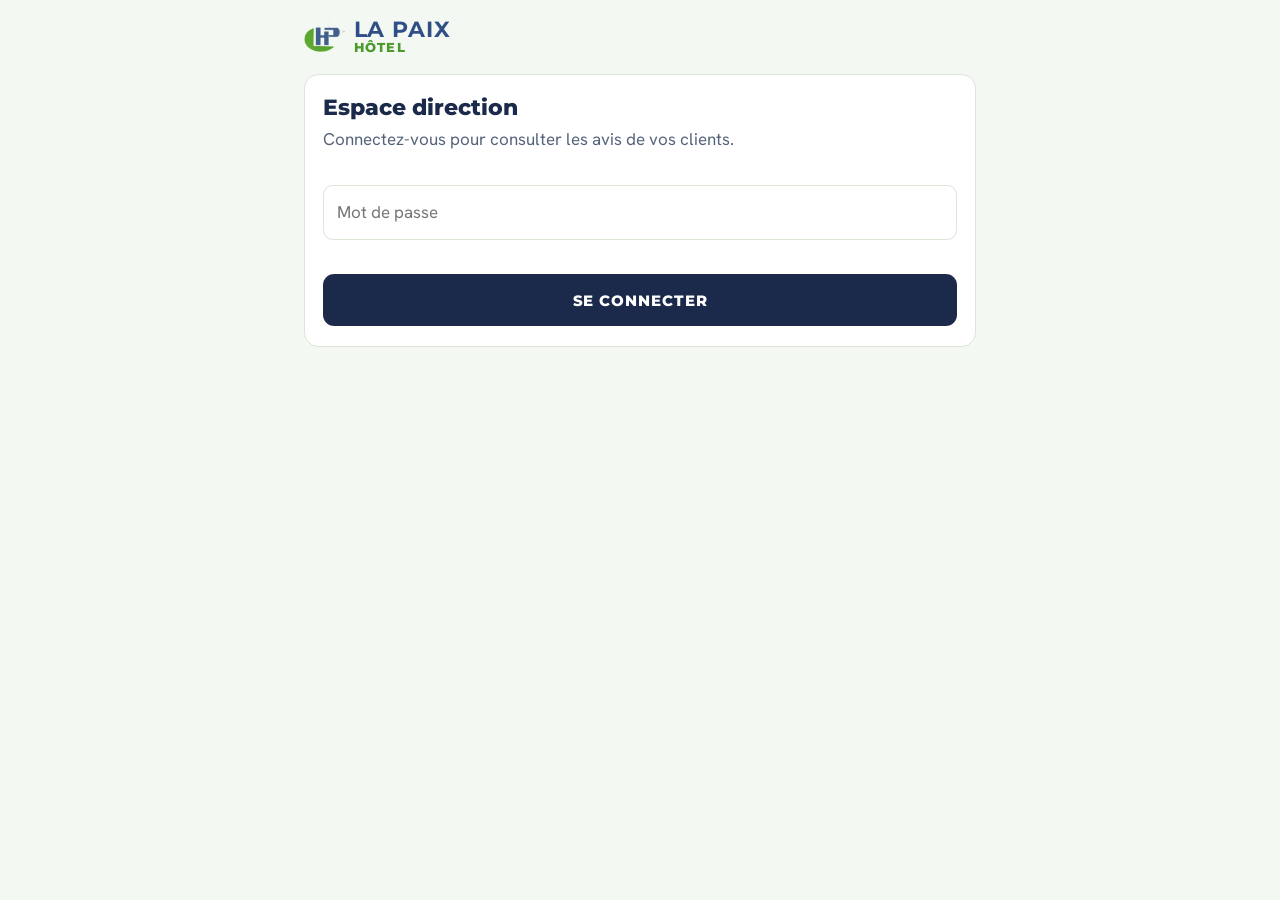
==== accueil.html @ 6229277f "Add files via upload" ====
<!doctype html>
<html lang="fr">
<head>
<meta charset="utf-8">
<meta name="viewport" content="width=device-width,initial-scale=1">
<meta name="robots" content="noindex,nofollow">
<title>Accueil — Hôtel de la Paix</title>
<link rel="icon" type="image/png" href="favicon.png">
<link rel="stylesheet" href="style.css">
<link rel="stylesheet" href="admin.css">
<script src="config.js"></script>
<script src="store.js"></script>
<script>if(!Auth.isIn())location.replace("admin.html?next=accueil.html");</script>
</head>
<body>
<div class="app adm">
  <div class="hdr noprint"><div class="top"><div class="wm"><b>LA PAIX</b><i>HÔTEL</i></div><button type="button" class="pill" id="out2">Quitter</button></div></div>
  <h1 class="ttl">Bienvenue</h1>
  <p class="sub">Choisissez la plateforme à ouvrir.</p>
  <div class="hub">
    <a class="hubc" href="admin.html" id="cAvis">
      <span class="hi" aria-hidden="true">★</span>
      <span class="ht">Avis clients</span>
      <span class="hd">Notes, commentaires et réclamations de vos clients.</span>
      <span class="hs" id="sAvis">&nbsp;</span>
      <span class="hg">Ouvrir →</span>
    </a>
    <a class="hubc" href="reservations.html" id="cResa">
      <span class="hi" aria-hidden="true">🛎</span>
      <span class="ht">Réservations</span>
      <span class="hd">Demandes envoyées depuis le site : valider, refuser, confirmer.</span>
      <span class="hs" id="sResa">&nbsp;</span>
      <span class="hg">Ouvrir →</span>
    </a>
  </div>
</div>
<script src="accueil.js"></script>
</body>
</html>
---- style.css ----
@font-face{font-family:Montserrat;font-weight:700;font-display:swap;src:url(fonts/montserrat-latin-700-normal.woff2) format("woff2")}
@font-face{font-family:Montserrat;font-weight:800;font-display:swap;src:url(fonts/montserrat-latin-800-normal.woff2) format("woff2")}
@font-face{font-family:"Hanken Grotesk";font-weight:400;font-display:swap;src:url(fonts/hanken-grotesk-latin-400-normal.woff2) format("woff2")}
@font-face{font-family:"Hanken Grotesk";font-weight:500;font-display:swap;src:url(fonts/hanken-grotesk-latin-500-normal.woff2) format("woff2")}
@font-face{font-family:"Hanken Grotesk";font-weight:600;font-display:swap;src:url(fonts/hanken-grotesk-latin-600-normal.woff2) format("woff2")}
:root{--ink:#1b2a4a;--paper:#f4f8f3;--grey:#55637a;--soft:#dbe5d8;--lb:#2f4f86;--lg:#4a9a2c;--star:#f5b301;--err:#b3261e;
--display:Montserrat,system-ui,sans-serif;--text:"Hanken Grotesk",system-ui,-apple-system,"Segoe UI",sans-serif}
*{box-sizing:border-box;-webkit-tap-highlight-color:transparent}
html{-webkit-text-size-adjust:100%}
body{margin:0;background:var(--paper);color:var(--ink);font:400 1.0625rem/1.55 var(--text);min-height:100vh}
.app{max-width:30rem;margin:0 auto;padding:1rem 1rem 3rem}
.top{display:flex;align-items:center;justify-content:space-between;margin-bottom:1.4rem}
.wm{display:flex;flex-direction:column;font-family:var(--display);font-weight:800;line-height:1}
.wm{position:relative;padding-left:3.1rem;min-height:2.6rem;justify-content:center}
.wm::before{content:'';position:absolute;left:0;top:50%;transform:translateY(-50%);width:2.6rem;height:2.6rem;background:url(logo.png) center/contain no-repeat}
.wm b{color:var(--lb);font-size:1.35rem;letter-spacing:.04em}
.wm i{font-style:normal;color:var(--lg);font-size:.8rem;letter-spacing:.1em;margin-top:.12rem}
.lang{display:flex;border:1px solid var(--soft);border-radius:2rem;overflow:hidden;background:#fff}
.lang button{font:700 .78rem var(--display);letter-spacing:.06em;border:0;background:none;color:var(--grey);padding:.45rem .8rem;cursor:pointer}
.lang button[aria-pressed=true]{background:var(--ink);color:#fff}
.hero{text-align:center;margin-bottom:1.2rem}
.where{display:inline-block;font:700 .78rem var(--display);letter-spacing:.08em;text-transform:uppercase;color:var(--lb);background:#e6edf7;border-radius:2rem;padding:.35rem .8rem;margin-bottom:.8rem}
h1{font:800 1.55rem/1.25 var(--display);margin:0 0 .35rem}
.sub{color:var(--grey);margin:0}
.card{background:#fff;border:1px solid var(--soft);border-radius:.9rem;padding:1.2rem 1.1rem;margin-top:1rem}
.card h2{font:800 .85rem var(--display);letter-spacing:.06em;text-transform:uppercase;margin:0 0 .8rem;color:var(--grey)}
.svc{display:grid;grid-template-columns:1fr 1fr;gap:.7rem}
.svc button{display:flex;flex-direction:column;align-items:center;gap:.4rem;font:700 .95rem var(--display);padding:1.1rem .5rem;background:#fff;border:1.5px solid var(--soft);border-radius:.8rem;color:var(--ink);cursor:pointer;min-height:5.5rem}
.svc button:active{border-color:var(--lb);background:#e6edf7}
.svc svg{width:1.9rem;height:1.9rem;stroke:var(--lb);fill:none;stroke-width:1.7;stroke-linecap:round;stroke-linejoin:round}
.stars{display:flex;justify-content:center;gap:.25rem}
.stars button{background:none;border:0;padding:.2rem;cursor:pointer;line-height:0}
.stars svg{width:2.9rem;height:2.9rem;fill:#e3e8ee;stroke:none;transition:transform .12s,fill .12s}
.stars button.on svg{fill:var(--star)}
.stars button:active svg{transform:scale(1.15)}
.rlabel{text-align:center;font:700 1rem var(--display);min-height:1.6rem;margin-top:.5rem;color:var(--ink)}
.more{margin-top:.8rem;border-top:1px solid var(--soft);padding-top:.7rem}
.more summary{cursor:pointer;color:var(--lb);font-weight:600;list-style:none}
.more summary::-webkit-details-marker{display:none}
.crit{display:flex;align-items:center;justify-content:space-between;gap:.6rem;margin-top:.6rem}
.crit span{font-size:.95rem}
.mini{display:flex;gap:.1rem}
.mini button{background:none;border:0;padding:.15rem;cursor:pointer;line-height:0}
.mini svg{width:1.55rem;height:1.55rem;fill:#e3e8ee}
.mini button.on svg{fill:var(--star)}
textarea,input[type=text],input[type=tel],input[type=email]{width:100%;font:inherit;color:var(--ink);padding:.8rem .85rem;border:1.5px solid var(--soft);border-radius:.6rem;background:#fff}
textarea{min-height:6.2rem;resize:vertical}
textarea:focus,input:focus{outline:0;border-color:var(--lb)}
.opt{font-weight:500;color:var(--grey);font-size:.82rem;text-transform:none;letter-spacing:0}
.grid2{display:grid;grid-template-columns:1fr 1fr;gap:.6rem}
.grid2 .full{grid-column:1/-1}
.chk{display:flex;gap:.6rem;align-items:flex-start;margin-top:.9rem;font-size:.92rem;color:var(--grey)}
.chk input{width:1.25rem;height:1.25rem;margin-top:.15rem;flex:none;accent-color:var(--lb)}
.send{width:100%;margin-top:1.1rem;font:800 .95rem var(--display);letter-spacing:.06em;text-transform:uppercase;color:#fff;background:var(--ink);border:0;border-radius:.7rem;padding:1.05rem;cursor:pointer}
.send:disabled{opacity:.45;cursor:not-allowed}
.hint{color:var(--grey);font-size:.82rem;text-align:center;margin-top:.7rem}
.err{color:var(--err);font-size:.9rem;min-height:1.2rem;margin-top:.5rem;text-align:center}
.thanks{text-align:center;padding:2rem 1rem}
.thanks .ok{width:4.2rem;height:4.2rem;border-radius:50%;background:#e6edf7;display:grid;place-items:center;margin:0 auto 1rem}
.thanks .ok svg{width:2.2rem;height:2.2rem;stroke:var(--lg);fill:none;stroke-width:3;stroke-linecap:round;stroke-linejoin:round}
.thanks .got{display:flex;justify-content:center;gap:.15rem;margin:.6rem 0}
.thanks .got svg{width:1.7rem;height:1.7rem;fill:#e3e8ee}.thanks .got .on{fill:var(--star)}
.link{background:none;border:0;color:var(--lb);font:600 1rem var(--text);cursor:pointer;margin-top:1rem;text-decoration:underline}
[hidden]{display:none!important}
.foot{text-align:center;color:var(--grey);font-size:.8rem;margin-top:2rem}

.hint.priv{font-size:.78rem;margin-top:.5rem;line-height:1.4;text-align:left}
---- admin.css ----
.adm{max-width:44rem}
.adm .top{margin-bottom:1rem}
.acts{display:flex;gap:.5rem}
.pill{font:700 .78rem var(--display);letter-spacing:.05em;text-transform:uppercase;color:var(--ink);background:#fff;border:1px solid var(--soft);border-radius:2rem;padding:.5rem .9rem;text-decoration:none;cursor:pointer}
.ttl{font:800 1.5rem var(--display);margin:.2rem 0 0}
.adm .sub{margin-bottom:1rem}
.kpis{display:grid;grid-template-columns:1fr 1fr;gap:.7rem}
.kpi{background:#fff;border:1px solid var(--soft);border-radius:.9rem;padding:1rem}
.kpi.big{grid-column:1/-1;display:flex;flex-wrap:wrap;align-items:center;gap:.2rem 1.2rem;background:var(--ink);color:#fff;border-color:var(--ink)}
.kpi .lab{font:700 .72rem var(--display);letter-spacing:.07em;text-transform:uppercase;color:var(--grey);width:100%}
.kpi.big .lab{color:#b9c6dc}
.kpi .val{font:800 2.1rem/1.1 var(--display)}
.kpi.big .val{font-size:3rem}
.kpi .mut{font-size:.8rem;color:var(--grey)}
.st{display:flex;gap:.1rem}
.st svg{width:1.4rem;height:1.4rem;fill:#3c557c}.st svg.on{fill:var(--star)}
.adm .card h2{display:flex;align-items:center;gap:.5rem}
.adm .card h2.warn{color:var(--err)}
.badge{background:var(--err);color:#fff;border-radius:2rem;font:700 .75rem var(--display);padding:.1rem .55rem;letter-spacing:0}
.sv{margin:.9rem 0}
.sv:first-child{margin-top:0}
.sv .row{display:flex;justify-content:space-between;align-items:baseline;font-weight:600;margin-bottom:.3rem}
.sv .row small{color:var(--grey);font-weight:400}
.bar{height:.65rem;background:#e9eef6;border-radius:1rem;overflow:hidden}
.bar i{display:block;height:100%;border-radius:1rem;background:var(--lg)}
.bar i.mid{background:var(--star)}.bar i.low{background:var(--err)}
.rv{border-top:1px solid var(--soft);padding:.85rem 0}
.rv:first-child{border-top:0;padding-top:0}
.rv .hd{display:flex;justify-content:space-between;gap:.5rem;align-items:center;font-size:.85rem;color:var(--grey)}
.rv .hd b{color:var(--ink);font-size:.92rem}
.rv .sts{display:flex;gap:.05rem;margin:.25rem 0}
.rv .sts svg{width:1rem;height:1rem;fill:#e3e8ee}.rv .sts svg.on{fill:var(--star)}
.rv p{margin:.2rem 0;font-size:.98rem;overflow-wrap:anywhere}
.rv .who{font-size:.85rem;color:var(--grey)}
.rv.alert{background:#fdf2f1;border:1px solid #f1c9c5;border-radius:.7rem;padding:.8rem;margin-top:.6rem}
.rv.alert:first-child{margin-top:0}
.tag{display:inline-block;font:700 .68rem var(--display);letter-spacing:.05em;text-transform:uppercase;background:#e6edf7;color:var(--lb);border-radius:2rem;padding:.15rem .55rem}
.more,.demo{font:600 .95rem var(--text);background:none;border:1.5px solid var(--soft);color:var(--ink);border-radius:.6rem;padding:.7rem 1rem;cursor:pointer;width:100%;margin-top:.6rem}
.demo{width:auto;color:var(--grey);font-size:.85rem}
.empty{text-align:center;padding:2rem 1rem}
.foot2{text-align:center;margin-top:1.5rem}

.banner{display:block;background:var(--err);color:#fff;font:700 .92rem var(--display);border-radius:.8rem;padding:.8rem 1rem;margin-bottom:.8rem;text-decoration:none}
.cfg{display:flex;align-items:center;gap:.6rem;flex-wrap:wrap;font-size:.9rem;color:var(--grey);margin:-.2rem 0 .8rem}
.cfg select{font:inherit;padding:.4rem .5rem;border:1.5px solid var(--soft);border-radius:.5rem;background:#fff;color:var(--ink)}
.tabs{display:grid;grid-template-columns:repeat(4,1fr);gap:.35rem;margin-bottom:.9rem}
.tabs button{font:700 .72rem var(--display);letter-spacing:.02em;border:1.5px solid var(--soft);background:#fff;color:var(--grey);border-radius:.6rem;padding:.55rem .15rem;cursor:pointer;line-height:1.25}
.tabs button b{display:block;font-size:1.05rem;color:var(--ink)}
.tabs button[aria-selected=true]{background:var(--ink);border-color:var(--ink);color:#fff}
.tabs button[aria-selected=true] b{color:#fff}
.chips{display:flex;flex-wrap:wrap;gap:.35rem;margin-top:.6rem}
.chips button{font:700 .72rem var(--display);border:1.5px solid var(--soft);background:#fff;color:var(--grey);border-radius:2rem;padding:.4rem .75rem;cursor:pointer}
.chips button.on{background:var(--ink);border-color:var(--ink);color:#fff;cursor:default}
.chips button.s-En.on{background:#c98a00;border-color:#c98a00}.chips button.s-Tr.on{background:var(--lb);border-color:var(--lb)}.chips button.s-Cl.on{background:var(--lg);border-color:var(--lg)}
.rv textarea.note{width:100%;min-height:2.6rem;margin-top:.6rem;font:inherit;font-size:.9rem;padding:.55rem .65rem;border:1.5px solid var(--soft);border-radius:.5rem;background:#fff;resize:vertical}
.rv .hist{font-size:.78rem;color:var(--grey);margin-top:.35rem}
.empt{color:var(--grey);text-align:center;padding:1rem 0}
.toast{position:fixed;left:1rem;right:1rem;bottom:1rem;max-width:30rem;margin:0 auto;background:var(--ink);color:#fff;border-radius:.8rem;padding:.9rem 1rem;font-weight:600;box-shadow:0 6px 24px rgba(0,0,0,.25);z-index:50}
.tag.neg{background:#fbe3e1;color:var(--err)}
.seg{display:grid;grid-template-columns:repeat(5,1fr);gap:.3rem;margin:.8rem 0 .6rem}
.seg button{font:700 .78rem var(--display);border:1.5px solid var(--soft);background:#fff;color:var(--grey);border-radius:.6rem;padding:.6rem .2rem;cursor:pointer}
.seg button[aria-pressed=true]{background:var(--ink);border-color:var(--ink);color:#fff}
.flt{display:grid;grid-template-columns:1fr 1fr;gap:.5rem;margin-bottom:.9rem}
.flt select{font:inherit;font-size:.92rem;padding:.6rem .5rem;border:1.5px solid var(--soft);border-radius:.6rem;background:#fff;color:var(--ink);min-width:0;width:100%}
.flt .wide{grid-column:1/-1}
.chart svg{width:100%;height:auto;display:block;overflow:visible}
.chart .gl{stroke:#e3e8ee;stroke-width:1}.chart .ax{font:500 9px var(--text);fill:#7a869a}
.chart .cur{stroke:var(--ink);stroke-width:1;stroke-dasharray:3 3}
.ro{font-size:.88rem;color:var(--grey);margin-top:.5rem;min-height:1.3rem}.ro b{color:var(--ink)}
.ds{display:grid;grid-template-columns:2.6rem 1fr 5.6rem;align-items:center;gap:.6rem;margin:.55rem 0;font-size:.92rem}
.ds .n{font-weight:700}.ds .c{text-align:right;font-weight:600}.ds small{color:var(--grey);font-weight:400}
.sv.sel .row span:first-child{color:var(--lb)}

.nav2{display:grid;grid-template-columns:3rem 1fr 3rem;gap:.4rem;align-items:stretch;margin-bottom:.4rem}
.nav2 button{font:700 1.5rem/1 var(--display);border:1.5px solid var(--soft);background:#fff;color:var(--ink);border-radius:.6rem;cursor:pointer;padding:0}
.nav2 button:disabled{opacity:.35;cursor:not-allowed}
.curp{position:relative;border:1.5px solid var(--ink);border-radius:.6rem;background:#fff;display:flex;align-items:center;justify-content:center;min-height:3rem;padding:.3rem .5rem;text-align:center;font:800 .95rem/1.25 var(--display)}
.curp input,.curp select{position:absolute;inset:0;width:100%;height:100%;opacity:0;cursor:pointer;font-size:16px}
.lnk{background:none;border:0;color:var(--lb);font:600 .9rem var(--text);text-decoration:underline;cursor:pointer;margin:0 0 .6rem;padding:0}

.menu{display:flex;gap:.4rem;overflow-x:auto;margin:0 -1rem 1rem;padding:0 1rem .2rem;scrollbar-width:none}
.menu::-webkit-scrollbar{display:none}
.menu a{flex:none;font:700 .78rem var(--display);letter-spacing:.04em;text-transform:uppercase;text-decoration:none;color:var(--grey);background:#fff;border:1px solid var(--soft);border-radius:2rem;padding:.55rem .95rem;white-space:nowrap}
.menu a[aria-current=page]{background:var(--ink);border-color:var(--ink);color:#fff}
.hdr .top{margin-bottom:.9rem}
.noprint{}
.srch{width:100%;font:inherit;padding:.8rem .85rem;border:1.5px solid var(--soft);border-radius:.6rem;background:#fff;color:var(--ink);margin-bottom:.7rem}
.seg2{display:flex;gap:.4rem;margin-bottom:.6rem}
.seg2 button{font:700 .78rem var(--display);border:1.5px solid var(--soft);background:#fff;color:var(--grey);border-radius:2rem;padding:.5rem .95rem;cursor:pointer}
.seg2 button[aria-pressed=true]{background:var(--ink);border-color:var(--ink);color:#fff}
.cnt{margin:.2rem 0 .6rem;font-size:.88rem}
.cl{background:#fff;border:1px solid var(--soft);border-radius:.9rem;margin-bottom:.7rem;overflow:hidden}
.cl summary{list-style:none;cursor:pointer;padding:.95rem 1rem}
.cl summary::-webkit-details-marker{display:none}
.cl .nm{display:flex;justify-content:space-between;gap:.5rem;align-items:center;font:800 1.02rem var(--display)}
.cl .ct{font-size:.9rem;color:var(--grey);margin-top:.15rem;overflow-wrap:anywhere}
.cl .meta{display:flex;flex-wrap:wrap;gap:.4rem .8rem;font-size:.85rem;color:var(--grey);margin-top:.4rem;align-items:center}
.cl .meta .sts{display:flex}.cl .meta .sts svg{width:.95rem;height:.95rem;fill:#e3e8ee}.cl .meta .sts svg.on{fill:var(--star)}
.tag.rec{background:#e6edf7;color:#2f4f86}
.cl .hist2{border-top:1px solid var(--soft);padding:.2rem 1rem .9rem;background:#fafcff}
.cl .acts2{display:flex;flex-wrap:wrap;gap:.4rem;padding:.7rem 0 .2rem}
.cl .acts2 a{font:700 .75rem var(--display);text-transform:uppercase;letter-spacing:.04em;text-decoration:none;color:var(--ink);border:1.5px solid var(--soft);background:#fff;border-radius:2rem;padding:.45rem .85rem}
.f2{display:block;font-weight:600;font-size:.92rem;margin-bottom:.3rem}
.btnp{width:100%;font:800 .88rem var(--display);letter-spacing:.05em;text-transform:uppercase;color:#fff;background:var(--ink);border:0;border-radius:.7rem;padding:.95rem;cursor:pointer}
.exp{display:grid;gap:.6rem;margin-top:.3rem}

.noterow{display:flex;align-items:center;gap:.8rem;margin-top:.5rem;flex-wrap:wrap}
.notesave{font:800 .78rem var(--display);letter-spacing:.05em;text-transform:uppercase;color:#fff;background:var(--ink);border:0;border-radius:.6rem;padding:.6rem 1rem;cursor:pointer}
.notesave:disabled{opacity:.35;cursor:default}
.notemsg{font-size:.85rem;color:var(--mute,#5a6478)}
.notemsg.ok{color:#0a7a2f;font-weight:700}.notemsg.err{color:#b3261e;font-weight:700}.notemsg.dirty{color:#a15c00}

.chips button.sel{border-color:var(--ink);box-shadow:0 0 0 2px var(--ink) inset;color:var(--ink)}

/* Réservations */
.rs .rline{font-size:.95rem;margin:.35rem 0 .1rem}
.rs .rmsg{font-style:italic;color:var(--grey);font-size:.9rem}
.rs .notif{margin-top:.8rem;padding:.8rem;border-radius:.7rem;background:#f1f6ff;border:1px solid #d3e2f7}
.rs .notif .acts2{display:flex;flex-wrap:wrap;gap:.45rem;margin-top:.5rem}
.rs .notif .act{font:700 .78rem var(--display);letter-spacing:.04em;text-transform:uppercase;text-decoration:none;color:var(--ink);background:#fff;border:1.5px solid var(--soft);border-radius:2rem;padding:.55rem .9rem}
.rs .notif .act.pri{background:var(--ink);border-color:var(--ink);color:#fff}
.chips button.s-Co.on{background:#1a7f37;border-color:#1a7f37}.chips button.s-Re.on{background:#b3261e;border-color:#b3261e}.chips button.s-An.on{background:#6b7280;border-color:#6b7280}
.menu .nb{display:inline-block;margin-left:.4rem;min-width:1.15rem;padding:0 .3rem;border-radius:1rem;background:#b3261e;color:#fff;font-size:.68rem;line-height:1.15rem;text-align:center}
/* Accueil : choix de la plateforme */
.hub{display:grid;gap:1rem;margin-top:1.2rem}
@media(min-width:640px){.hub{grid-template-columns:1fr 1fr}}
.hubc{display:flex;flex-direction:column;gap:.45rem;background:#fff;border:1.5px solid var(--soft);border-radius:1rem;padding:1.4rem 1.3rem;text-decoration:none;color:inherit;transition:transform .15s,box-shadow .15s,border-color .15s}
.hubc:hover,.hubc:focus-visible{transform:translateY(-2px);box-shadow:0 8px 22px rgba(27,42,74,.1);border-color:var(--ink,#1b2a4a);outline:none}
.hubc .hi{font-size:1.9rem;line-height:1}
.hubc .ht{font:800 1.25rem var(--display)}
.hubc .hd{color:var(--grey);font-size:.95rem;line-height:1.4}
.hubc .hs{font-weight:700;font-size:.9rem;margin-top:.3rem;min-height:1.3em}
.hubc .hs.alert{color:#b42318}
.hubc .hg{margin-top:.5rem;font:800 .85rem var(--display);letter-spacing:.06em;text-transform:uppercase}
.rs .notif button.act{cursor:pointer}.rs .notif .act:hover{border-color:var(--ink)}

.srch{display:block;width:100%;font:inherit;padding:.8rem 1rem;margin:.9rem 0 .2rem;border:1.5px solid var(--soft);border-radius:.7rem;background:#fff;box-sizing:border-box}.srch:focus{outline:2px solid var(--ink);outline-offset:1px}
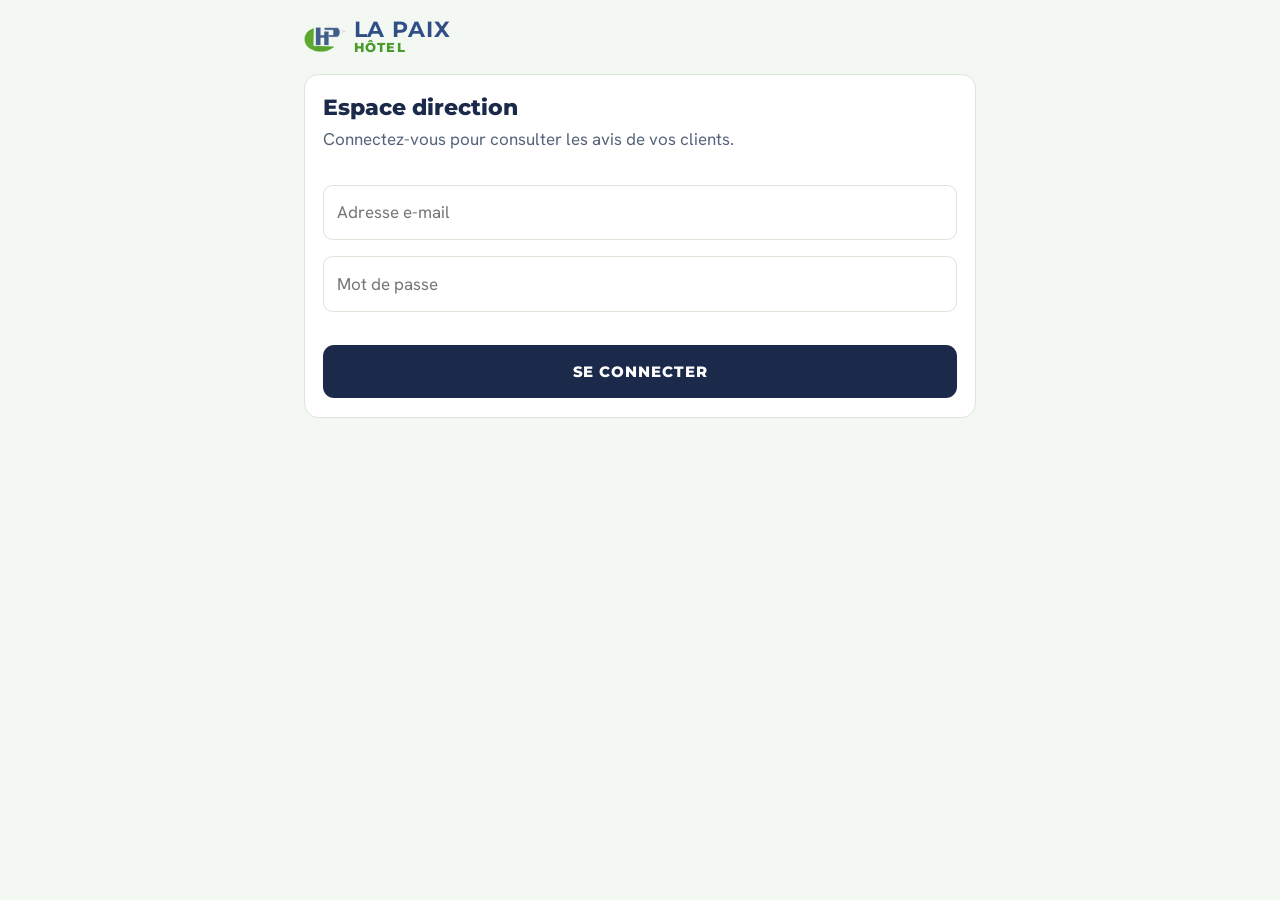
==== commit ad762737: "Add files via upload" ====
--- a/accueil.html
+++ b/accueil.html
@@ -32,6 +32,13 @@
       <span class="hs" id="sResa">&nbsp;</span>
       <span class="hg">Ouvrir →</span>
     </a>
+    <a class="hubc" href="abonnes.html" id="cNews">
+      <span class="hi" aria-hidden="true">✉</span>
+      <span class="ht">Newsletter</span>
+      <span class="hd">Personnes inscrites depuis le site : liste et export pour vos envois.</span>
+      <span class="hs" id="sNews">&nbsp;</span>
+      <span class="hg">Ouvrir →</span>
+    </a>
   </div>
 </div>
 <script src="accueil.js"></script>
